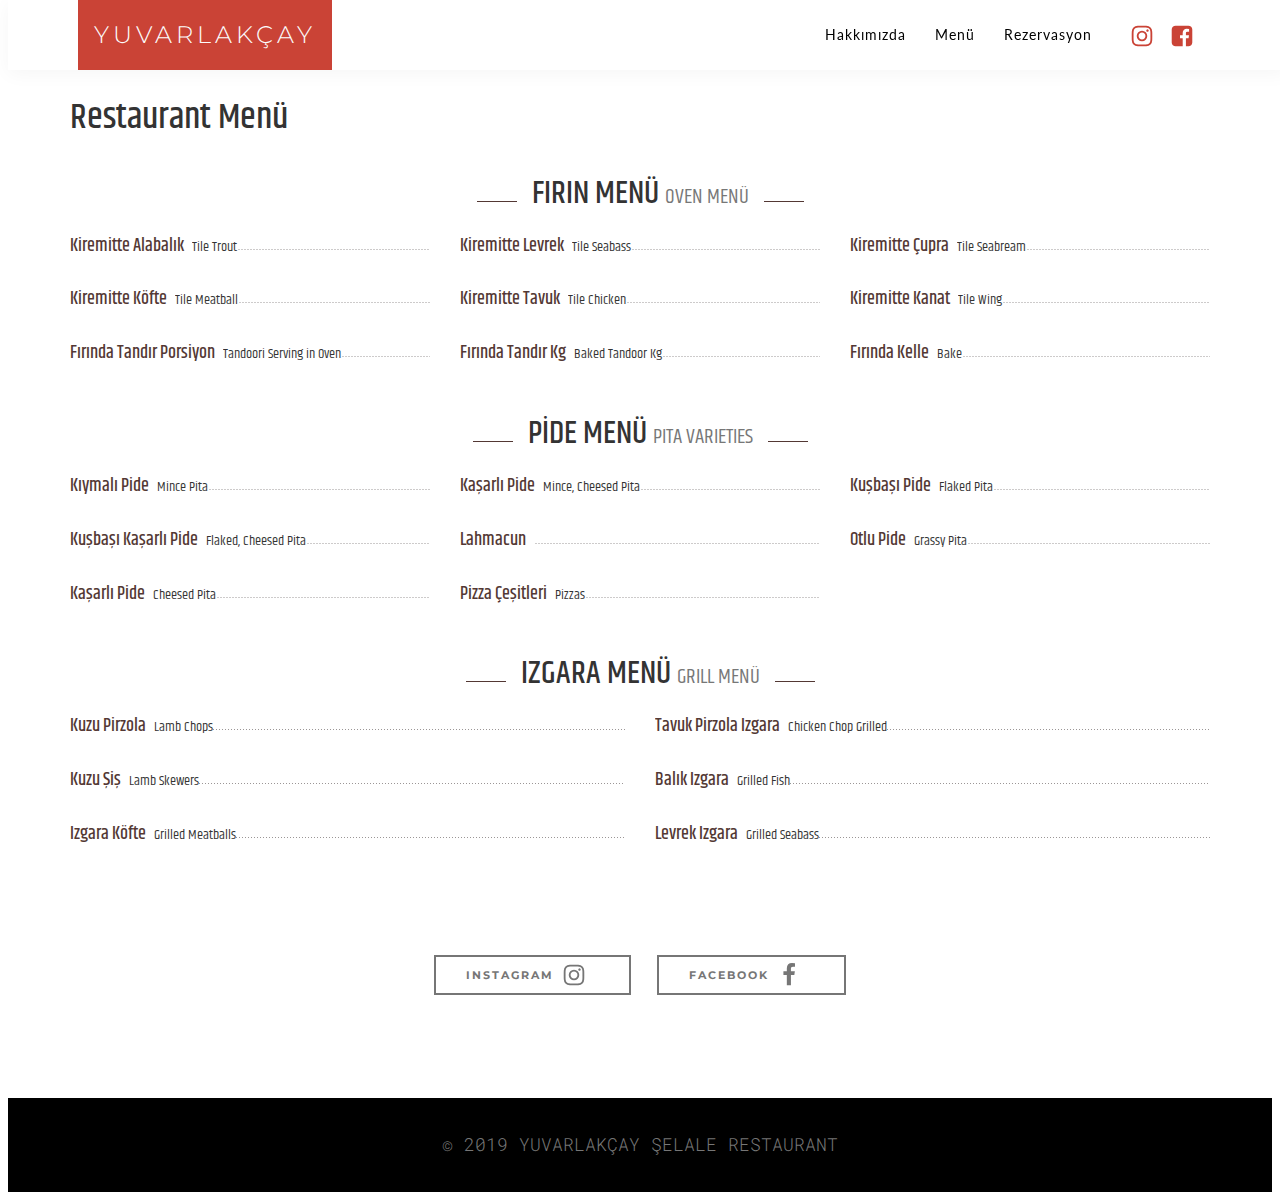
==== menu/index.html @ 37782137 "Initial commit" ====
<!DOCTYPE html>
<html amp>
<head>
  <!-- Site made with 8b Website Builder v0.0.0.0, https://8b.com -->
  <meta charset="UTF-8">
  <meta http-equiv="X-UA-Compatible" content="IE=edge">
  <meta name="generator" content="8b v0.0.0.0, 8b.com">
  <meta name="viewport" content="width=device-width, initial-scale=1, minimum-scale=1">
  <link rel="shortcut icon" href="images/waterfall.png" type="image/x-icon">
  <meta name="description" content="Yuvarlakçay Şelale Restaurant Resmi İnternet Sitesi Köyceğiz/Muğla">
  <meta name="keywords" content="Yuvarlakçay, Şelale, Restaurant, Yuvarlakçay Şelale, Yuvarlakçay Şelale Restaurant, Yemek, Izgara, Fırın, Tatlı">
  <title>Yuvarlakçay Şelale Restaurant</title>

<link rel="canonical" href="/">
 <style amp-boilerplate>body{-webkit-animation:-amp-start 8s steps(1,end) 0s 1 normal both;-moz-animation:-amp-start 8s steps(1,end) 0s 1 normal both;-ms-animation:-amp-start 8s steps(1,end) 0s 1 normal both;animation:-amp-start 8s steps(1,end) 0s 1 normal both}@-webkit-keyframes -amp-start{from{visibility:hidden}to{visibility:visible}}@-moz-keyframes -amp-start{from{visibility:hidden}to{visibility:visible}}@-ms-keyframes -amp-start{from{visibility:hidden}to{visibility:visible}}@-o-keyframes -amp-start{from{visibility:hidden}to{visibility:visible}}@keyframes -amp-start{from{visibility:hidden}to{visibility:visible}}</style>
<noscript><style amp-boilerplate>body{-webkit-animation:none;-moz-animation:none;-ms-animation:none;animation:none}</style></noscript>
<link href="https://fonts.googleapis.com/css?family=Montserrat:100,100i,200,200i,300,300i,400,400i,500,500i,600,600i,700,700i,800,800i,900,900i" rel="stylesheet">
 <link href="https://fonts.googleapis.com/css?family=Lato:100,100i,300,300i,400,400i,700,700i,900,900i" rel="stylesheet">
 <link href="https://fonts.googleapis.com/css?family=Roboto+Mono:100,100i,300,300i,400,400i,500,500i,700,700i" rel="stylesheet">

 <style amp-custom>div,span,h2,h3,h4,p,a,ul,li{font: inherit;}*{box-sizing: border-box;outline: none;}*:focus{outline: none;}body{position: relative;font-style: normal;line-height: 1.5;color: #000000;}section{background-color: #ffffff;background-position: 50% 50%;background-repeat: no-repeat;background-size: cover;overflow: hidden;padding: 30px 0;}section,.container{position: relative;word-wrap: break-word;}h2,h3,h4{margin: 0;padding: 0;}p,li{letter-spacing: 0.5px;line-height: 1.7;}ul,p{margin-bottom: 0;margin-top: 0;}a{cursor: pointer;}a,a:hover{text-decoration: none;}h2,h3,h4,.display-1,.display-2,.display-4,.display-5,.display-7{word-break: break-word;word-wrap: break-word;}body{height: auto;min-height: 100vh;}.mbr-section-title{margin: 0;padding: 0;font-style: normal;line-height: 1.2;width: 100%;}.mbr-section-subtitle{line-height: 1.3;width: 100%;}.mbr-text{font-style: normal;line-height: 1.6;width: 100%;}.btn{text-align: center;position: relative;margin: .4rem .8rem;font-weight: 700;border-width: 2px;border-style: solid;font-style: normal;white-space: normal;transition: all .2s ease-in-out,box-shadow 2s ease-in-out;display: inline-flex;align-items: center;justify-content: center;word-break: break-word;line-height: 1.5;letter-spacing: 1px;}.card-title{margin: 0;}.card-img{border-radius: 0;width: auto;flex-shrink: 0;}.card{position: relative;background-color: transparent;border: none;border-radius: 0;width: 100%;padding-left: 1rem;padding-right: 1rem;}@media (max-width: 767px){.card:not(.last-child){padding-bottom: 2rem;}}.card .card-wrapper{height: 100%;}@media (max-width: 767px){.card .card-wrapper{flex-direction: column;}}@media (max-width: 991px){.md-pb{padding-bottom: 2rem;}}.card-inner,.items-list{display: flex;flex-direction: column;}.items-list{list-style-type: none;padding: 0;}.items-list .list-item{padding: 1rem 2rem;}.card-head{padding: 1.5rem 2rem;}.card-price-wrap{padding: 1rem 2rem;display: flex;flex-direction: column;}.gallery-img-wrap amp-img{height: 100%;}amp-image-lightbox a.control{position: absolute;width: 32px;height: 32px;right: 48px;top: 32px;z-index: 1000;}amp-image-lightbox a.control .close{position: relative;}amp-image-lightbox a.control .close:before,amp-image-lightbox a.control .close:after{position: absolute;left: 15px;content: ' ';height: 33px;width: 2px;background-color: #fff;}amp-image-lightbox a.control .close:before{transform: rotate(45deg);}amp-image-lightbox a.control .close:after{transform: rotate(-45deg);}.mbr-white{color: #ffffff;}.mbr-black{color: #000000;}.align-center{text-align: center;}.align-center .list-item{justify-content: center;}@media (max-width: 767px){.align-center{text-align: center;}.align-center .list-item{justify-content: center;}}.mbr-light{font-weight: 300;}.mbr-regular{font-weight: 400;}.mbr-bold{font-weight: 700;}.mbr-section-btn{margin-left: -.8rem;margin-right: -.8rem;font-size: 0;}.btn .mbr-iconfont{cursor: pointer;margin-right: 0.5rem;}.btn.btn-md .mbr-iconfont,.btn.btn-md .mbr-iconfont{margin-right: 0.8rem;}.mbr-overlay{bottom: 0;left: 0;position: absolute;right: 0;top: 0;z-index: 0;}section.menu{min-height: 70px;}.menu-container{display: flex;justify-content: space-between;align-items: center;min-height: 70px;}@media (max-width: 991px){.menu-container{max-width: 100%;padding: 0 2rem;}}@media (max-width: 767px){.menu-container{padding: 0 1rem;}}.navbar{z-index: 100;width: 100%;}.navbar-fixed-top{position: fixed;top: 0;}.navbar-brand{display: flex;align-items: center;word-break: break-word;z-index: 1;}@media (max-width: 767px){.navbar-logo amp-img{max-height: 55px;max-width: 55px;}}.navbar-caption-wrap{display: flex;}.navbar .navbar-collapse{display: flex;flex-basis: auto;align-items: center;justify-content: flex-end;}@media (max-width: 991px){.navbar .navbar-collapse{display: none;position: absolute;top: 0;right: 0;min-height: 100vh;padding: 70px 2rem 1rem;z-index: 1;}}.navbar-nav{list-style-type: none;display: flex;flex-wrap: wrap;padding-left: 0;min-width: 10rem;}@media (max-width: 991px){.navbar-nav{flex-direction: column;}}.nav-item{word-break: break-all;}.nav-link{display: flex;align-items: center;justify-content: center;}.nav-link,.navbar-caption{transition: all 0.2s;letter-spacing: 1px;}.menu-social-list{display: flex;align-items: center;justify-content: center;flex-wrap: wrap;}.menu-social-list a{margin: 0 .5rem;}.hamburger span{position: absolute;right: 0;width: 30px;height: 2px;border-right: 5px;}.hamburger span:nth-child(1){top: 0;transition: all .2s;}.hamburger span:nth-child(2){top: 8px;transition: all .15s;}.hamburger span:nth-child(3){top: 8px;transition: all .15s;}.hamburger span:nth-child(4){top: 16px;transition: all .2s;}.ampstart-btn.hamburger{position: absolute;top: 25px;right: 15px;margin-left: auto;width: 30px;height: 20px;background: none;border: none;cursor: pointer;z-index: 1000;}@media (min-width: 992px){.ampstart-btn,amp-sidebar{display: none;}}.close-sidebar{width: 30px;height: 30px;position: relative;cursor: pointer;background-color: transparent;border: none;}.close-sidebar span{position: absolute;left: 0;width: 30px;height: 2px;border-right: 5px;}.close-sidebar span:nth-child(1){transform: rotate(45deg);}.close-sidebar span:nth-child(2){transform: rotate(-45deg);}.builder-sidebar{position: relative;min-height: 100vh;z-index: 1030;padding: 1rem 2rem;max-width: 20rem;}.google-map{position: relative;width: 100%;}@media (max-width: 992px){.google-map{padding: 0;margin: 0;}}amp-img{width: 100%;}amp-img img{max-height: 100%;max-width: 100%;}.is-builder amp-img > a + img[async],.is-builder amp-img > a + img[decoding="async"]{display: none;}html:not(.is-builder) amp-img > a{position: absolute;top: 0;bottom: 0;left: 0;right: 0;z-index: 1;}.is-builder .temp-amp-sizer{position: absolute;}.is-builder amp-youtube .temp-amp-sizer,.is-builder amp-vimeo .temp-amp-sizer{position: static;}.is-builder section.horizontal-menu .ampstart-btn{display: none;}div.placeholder{z-index: 4;background: rgba(255,255,255,0.5);}div.placeholder svg{position: absolute;top: 50%;left: 50%;transform: translate(-50%,-50%);width: 20%;height: auto;}div.placeholder svg circle.big{animation: big-anim 3s linear infinite;}div.placeholder svg circle.small{animation: small-anim 1.5s linear infinite;}@keyframes big-anim{from{stroke-dashoffset: 900;}to{stroke-dashoffset: 0;}}@keyframes small-anim{from{stroke-dashoffset: 850;}to{stroke-dashoffset: 0;}}.placeholder-loader .amp-active > div{display: none;}.container{padding-right: 1rem;padding-left: 1rem;width: 100%;margin-right: auto;margin-left: auto;}@media (max-width: 767px){.container{max-width: 540px;}}@media (min-width: 768px){.container{max-width: 720px;}}@media (min-width: 992px){.container{max-width: 960px;}}@media (min-width: 1200px){.container{max-width: 1140px;}}.mbr-flex{display: flex;}.flex-wrap{flex-wrap: wrap;}.mbr-jc-c{justify-content: center;}.mbr-row{display: -webkit-box;display: -webkit-flex;display: -ms-flexbox;display: flex;-webkit-flex-wrap: wrap;-ms-flex-wrap: wrap;flex-wrap: wrap;margin-right: -1rem;margin-left: -1rem;}.mbr-column{flex-direction: column;}@media (max-width: 767px){.mbr-col-sm-12{-ms-flex: 0 0 100%;flex: 0 0 100%;max-width: 100%;padding-right: 1rem;padding-left: 1rem;}}@media (min-width: 768px){.mbr-col-md-6{-ms-flex: 0 0 50%;flex: 0 0 50%;max-width: 50%;padding-right: 1rem;padding-left: 1rem;}.mbr-col-md-8{-ms-flex: 0 0 66.666667%;flex: 0 0 66.666667%;max-width: 66.666667%;padding-left: 1rem;padding-right: 1rem;}.mbr-col-md-12{-ms-flex: 0 0 100%;flex: 0 0 100%;max-width: 100%;padding-right: 1rem;padding-left: 1rem;}}@media (min-width: 992px){.mbr-col-lg-3{-ms-flex: 0 0 25%;flex: 0 0 25%;max-width: 25%;padding-right: 1rem;padding-left: 1rem;}.mbr-col-lg-4{-ms-flex: 0 0 33.33%;flex: 0 0 33.33%;max-width: 33.33%;padding-right: 1rem;padding-left: 1rem;}.mbr-col-lg-6{-ms-flex: 0 0 50%;flex: 0 0 50%;max-width: 50%;padding-right: 1rem;padding-left: 1rem;}}.mbr-pt-2{padding-top: 1rem;}.mbr-pt-4{padding-top: 2rem;}.mbr-pb-2{padding-bottom: 1rem;}.mbr-pb-3{padding-bottom: 1.5rem;}.mbr-pb-4{padding-bottom: 2rem;}.mbr-px-2{padding-left: 1rem;padding-right: 1rem;}.mbr-m-auto{margin: auto;}amp-img{height: 100%;width: 100%;}amp-sidebar{background: transparent;}.dots-wrapper .dots{margin: 4px 8px;}.dots-wrapper .dots span{cursor: pointer;border-radius: 12px;display: block;height: 24px;width: 24px;transition: 0.4s;border: 10px solid #cccccc;}.dots-wrapper .dots span:hover{opacity: 1;}.dots-wrapper .dots span.current{outline: none;width: 40px;opacity: 1;}.amp-carousel-button{outline: none;border-radius: 50%;border: 10px transparent solid;transform: scale(1.5) translateY(-50%);height: 45px;width: 45px;transition: 0.4s;cursor: pointer;}.amp-carousel-button:hover{opacity: 1;}.amp-carousel-button-next{background-position: 75% 50%;}.amp-carousel-button-prev{background-position: 25% 50%;}.iconfont-wrapper{display: inline-block;width: 1.5rem;height: 1.5rem;}.amp-iconfont{vertical-align: middle;width: 1.5rem;height: 100%;font-size: 1.5rem;}body{font-family: Didact Gothic;}.display-1{font-family: 'Montserrat',sans-serif;font-size: 3.5rem;line-height: 1.25;letter-spacing: 4px;}.display-2{font-family: 'Lato',sans-serif;font-size: 2.8rem;line-height: 1.25;letter-spacing: 4px;}.display-4{font-family: 'Lato',sans-serif;font-size: 0.9rem;line-height: 1.4;font-weight: 300;}.display-5{font-family: 'Montserrat',sans-serif;font-size: 1.5rem;line-height: 1.25;letter-spacing: 4px;font-weight: 300;}.display-7{font-family: 'Roboto Mono',monospace;font-size: 1.1rem;line-height: 1.7;font-weight: 300;letter-spacing: normal;}@media (max-width: 768px){.display-1{font-size: 2.8rem;font-size: calc( 1.875rem + (3.5 - 1.875) * ((100vw - 20rem) / (48 - 20)));line-height: calc( 1.4 * (1.875rem + (3.5 - 1.875) * ((100vw - 20rem) / (48 - 20))));}.display-2{font-size: 2.24rem;font-size: calc( 1.63rem + (2.8 - 1.63) * ((100vw - 20rem) / (48 - 20)));line-height: calc( 1.4 * (1.63rem + (2.8 - 1.63) * ((100vw - 20rem) / (48 - 20))));}.display-4{font-size: 0.72rem;font-size: calc( 0.965rem + (0.9 - 0.965) * ((100vw - 20rem) / (48 - 20)));line-height: calc( 1.4 * (0.965rem + (0.9 - 0.965) * ((100vw - 20rem) / (48 - 20))));}.display-5{font-size: 1.2rem;font-size: calc( 1.175rem + (1.5 - 1.175) * ((100vw - 20rem) / (48 - 20)));line-height: calc( 1.4 * (1.175rem + (1.5 - 1.175) * ((100vw - 20rem) / (48 - 20))));}.display-7{font-size: 0.88rem;font-size: calc( 1.0350000000000001rem + (1.1 - 1.0350000000000001) * ((100vw - 20rem) / (48 - 20)));line-height: calc( 1.4 * (1.0350000000000001rem + (1.1 - 1.0350000000000001) * ((100vw - 20rem) / (48 - 20))));}}.display-5 .mbr-iconfont-btn{font-size: 1.5;width: 1.5;}.display-5 .mbr-iconfont-btn{font-size: 1.5rem;width: 1.5rem;}.btn{padding: 10px 30px;border-radius: 0px;}.btn-md{padding: 10px 30px;border-radius: 0px;}.btn-danger-outline,.btn-danger-outline:active{background: none;border-color: #767676;color: #767676;}.btn-danger-outline:hover,.btn-danger-outline:focus{color: #ffffff;background-color: #767676;border-color: #767676;}.btn-danger-outline:disabled{color: #ffffff;background-color: #767676;border-color: #767676;}.text-primary{color: #ca4336;}.text-white{color: #fcfcfc;}.text-black{color: #010101;}a[class*="text-"],.amp-iconfont,.mbr-iconfont{transition: 0.2s ease-in-out;}.amp-iconfont{color: #ca4336;}a.text-white:hover,a.text-white:focus{color: #e6e6e6;}a.text-black:hover,a.text-black:focus{color: #cccccc;}.mbr-section-subtitle,.mbr-text,.card-text,.menu-shedule,.itemname{color: #767676;}.dotted{border-color: #767676;}.card-title,.item-price{color: #ca4336;}.nav-link{font-weight: 400;}.btn{font-size: 11px;font-weight: 700;letter-spacing: 2px;min-height: 40px;padding: 0 30px;order: 1;}.btn span{font-size: 20px;order: 2;margin-left: 0.5rem;margin-right: 0;}.title{padding-bottom: 5rem;}.cid-qYZnUZOpsq{background-color: #ffffff;}.cid-qYZnUZOpsq .navbar{box-shadow: 0 4px 18px rgba(0,0,0,0.04);background: #ffffff;}.cid-qYZnUZOpsq .menu-container{position: relative;justify-content: flex-end;}.cid-qYZnUZOpsq .navbar-brand{position: absolute;left: 0;padding: 1rem;bottom: 0;top: 0;background: #ca4336;}.cid-qYZnUZOpsq .navbar-caption{line-height: inherit;}@media (max-width: 991px){.cid-qYZnUZOpsq .navbar .navbar-collapse{background: #ffffff;}}.cid-qYZnUZOpsq .nav-link{margin: .667em 1em;padding: 0;}.cid-qYZnUZOpsq .hamburger span{background-color: #232323;}.cid-qYZnUZOpsq .builder-sidebar{background-color: #ffffff;}.cid-qYZnUZOpsq .close-sidebar:focus{outline: 2px auto #ca4336;}.cid-qYZnUZOpsq .close-sidebar span{background-color: #232323;}@media (min-width: 992px){.cid-qYZnUZOpsq .menu-social-list{padding-left: 1rem;}}@media (max-width: 991px){.cid-qYZnUZOpsq .menu-social-list{padding-top: .5rem;}}.cid-rqasNZFOlR{padding-top: 0;padding-bottom: 0;}.cid-rqasNZFOlR .mbr-overlay{background-color: #232323;opacity: 0.5;z-index: 1;pointer-events: none;}.cid-rqasNZFOlR .carousel{position: relative;}.cid-rqasNZFOlR .carousel .container{position: absolute;top: 50%;transform: translateY(-50%);left: 0;right: 0;z-index: 1;}.cid-rqasNZFOlR .carousel,.cid-rqasNZFOlR .image,.cid-rqasNZFOlR amp-img{width: 100%;height: 600px;object-fit: cover;}@media (max-width: 768px){.cid-rqasNZFOlR .carousel,.cid-rqasNZFOlR .image,.cid-rqasNZFOlR amp-img{height: 100%;}}.cid-rqasNZFOlR .slider-box{position: relative;width: 100%;overflow: hidden;height: 580px;}.cid-rqasNZFOlR .amp-carousel-button{opacity: 0.6;background-color: #ffffff;}.cid-rqasNZFOlR .amp-carousel-button:hover{opacity: 1;}.cid-rqasNZFOlR .dots-wrapper{position: absolute;bottom: 5%;left: 50%;transform: translateX(-50%);z-index: 11;}.cid-rqasNZFOlR .dots-wrapper .dots span{border-color: #ffffff;background-color: #232323;opacity: 0.6;}.cid-rqasNZFOlR .dots-wrapper span.current,.cid-rqasNZFOlR .dots-wrapper span:hover{opacity: 1;}.cid-rqasNZFOlR .amp-carousel-button-next{background-image: url("data:image/svg+xml;charset=utf-8,%3Csvg xmlns='http://www.w3.org/2000/svg' width='24' height='24' fill='%23232323' viewBox='0 0 24 24'%3E%3Cpath d='M4.6 22.6L15.2 12 4.6 1.4 6 0l12 12L6 24z'/%3E%3C/svg%3E");right: 2rem;}.cid-rqasNZFOlR .amp-carousel-button-prev{background-image: url("data:image/svg+xml;charset=utf-8,%3Csvg xmlns='http://www.w3.org/2000/svg' width='24' height='24' fill='%23232323' viewBox='0 0 24 24'%3E%3Cpath d='M19.4 1.4L8.8 12l10.6 10.6L18 24 6 12 18 0z'/%3E%3C/svg%3E");left: 2rem;}.cid-rqasNZFOlR .mbr-section-title{color: #ffffff;}.cid-qYZMyG9NnA{padding-top: 10rem;padding-bottom: 10rem;background-color: #ffffff;}.cid-qYZMyG9NnA .mbr-section-subtitle span{border-bottom: 2px solid #767676;}.cid-qYZMyG9NnA .card{padding-left: 80px;padding-right: 0;}@media (max-width: 992px){.cid-qYZMyG9NnA .card{padding-left: 1rem;padding-right: 1rem;}}@media (max-width: 992px){.cid-qYZMyG9NnA .right-element{padding-top: 2rem;}}.cid-rqLdbRnFXu{padding-top: 0rem;padding-bottom: 0rem;background-image: url("images/57e9dc434b53ad14ea89857dc22e327e123ec3e456547948772c7ed793_1920.jpg");}.cid-rqLdbRnFXu .mbr-overlay{background-color: #ffffff;opacity: 0.7;}.cid-rqLdbRnFXu .card-wrapper{z-index: 1;}@media (max-width: 991px){.cid-rqLdbRnFXu .card-wrapper{flex-wrap: wrap;}}.cid-rqLdbRnFXu .card-box{width: 100%;}.cid-rqKZaFsmKf{padding-top: 5rem;padding-bottom: 5rem;background-image: url("images/IMG_1150_cropped.jpg");}.cid-rqKZaFsmKf .mbr-overlay{background-color: #ffffff;opacity: 0.6;}.cid-rqKZaFsmKf *{word-break: break-word;}.cid-rqKZaFsmKf .card-inner,.cid-rqKZaFsmKf .card-price-wrap,.cid-rqKZaFsmKf .list-item{background: transparent;}.cid-rqKZaFsmKf .card-inner{position: relative;}.cid-rqKZaFsmKf .card-inner .mbr-overlay{opacity: 0.7;background-color: #ffffff;}.cid-rqKZaFsmKf .card-inner div:not(.mbr-overlay){z-index: 1;}.cid-qZ0c0uRRfk{padding-top: 5rem;padding-bottom: 5rem;background-image: url("images/mbr.jpg");}.cid-qZ0c0uRRfk .mbr-overlay{background-color: #ffffff;opacity: 0.7;}.cid-qZ0c0uRRfk ul{padding: 0;}.cid-qZ0c0uRRfk .menu-item{width: 100%;}.cid-qZ0c0uRRfk .dotted{border-bottom: 1px dashed #767676;flex: 1;}.cid-qZ0c0uRRfk .card{padding-left: 80px;padding-right: 0px;}@media (max-width: 992px){.cid-qZ0c0uRRfk .card{padding-left: 1rem;padding-right: 1rem;}}.cid-qZ0c0uRRfk .itemname{text-align: center;}.cid-qZ0c0uRRfk .menu-shedule{text-decoration: underline;}@media (max-width: 767px){.cid-qZ0c0uRRfk .menu-item{flex-wrap: wrap;flex-direction: column;text-align: center;}.cid-qZ0c0uRRfk .menu-item .itemname{order: 0;padding-bottom: 1rem;}.cid-qZ0c0uRRfk .menu-item .dotted{order: 2;width: 100%;padding-top: 2rem;}}.cid-rqc59H7KyT{padding-top: 5rem;padding-bottom: 5rem;background-color: #ffffff;}.cid-rqc59H7KyT .card-wrapper{z-index: 1;}@media (max-width: 991px){.cid-rqc59H7KyT .card-wrapper{flex-wrap: wrap;}}.cid-rqc59H7KyT .card-box{width: 100%;}.cid-rqc59H7KyT .iconfont-wrapper{height: 5.5rem;width: 5.5rem;display: inline-block;}.cid-rqc59H7KyT .iconfont-wrapper .amp-iconfont{color: #ca4336;transition: color 0.2s;vertical-align: bottom;}@media (min-width: 768px){.cid-rqc59H7KyT .iconfont-wrapper .amp-iconfont{font-size: 5.5rem;width: 5.5rem;}}@media (max-width: 767px){.cid-rqc59H7KyT .iconfont-wrapper .amp-iconfont{font-size: 2.5rem;width: 2.5rem;}}.cid-qZ0LMprztN{padding-top: 45px;padding-bottom: 45px;background-color: #efefef;}.cid-qZ0LMprztN .mbr-flex{justify-content: space-between;position: relative;}.cid-qZ0LMprztN .mbr-flex:nth-child(1){flex-direction: row-reverse;}.cid-qZ0LMprztN .mbr-flex:nth-child(2){flex-direction: row;}@media (max-width: 992px){.cid-qZ0LMprztN .mbr-flex .image{padding-bottom: 1rem;}}.cid-qZ0LMprztN .image{padding: 0.5rem;height: 400px;}.cid-qZ0LMprztN .image amp-img{object-fit: cover;}@media (max-width: 992px){.cid-qZ0LMprztN .image{padding: 0;}}.cid-qZ0LMprztN .image:nth-child(1){width: 33.33%;}@media (max-width: 992px){.cid-qZ0LMprztN .image:nth-child(1){width: 100%;height: 100%;}}.cid-qZ0LMprztN .image:nth-child(2){width: 66.66%;}@media (max-width: 992px){.cid-qZ0LMprztN .image:nth-child(2){width: 100%;height: 100%;}}.cid-qZ0LMprztN .container{padding-left: 10rem;padding-right: 10rem;}@media (max-width: 992px){.cid-qZ0LMprztN .container{padding-left: 1rem;padding-right: 1rem;}}.cid-qYZoIaeZFj{padding-top: 5rem;padding-bottom: 3rem;background-color: #efefef;}@media (max-width: 991px){.cid-qYZoIaeZFj .card-wrapper{flex-wrap: wrap;}}.cid-qYZoIaeZFj .card-box{width: 100%;}.cid-qYZoIaeZFj .card-img .amp-iconfont{color: #ca4336;transition: color 0.2s;}.cid-qYZoIaeZFj .card-img .amp-iconfont:hover{color: #ca4336;}@media (min-width: 768px){.cid-qYZoIaeZFj .card-img .amp-iconfont{font-size: 3rem;}}@media (max-width: 767px){.cid-qYZoIaeZFj .card-img .amp-iconfont{font-size: 2.5rem;}}.cid-qYZoIaeZFj .map-block{width: 100%;}@media (max-width: 992px){.cid-qYZoIaeZFj .map-block{margin-bottom: 2rem;padding-left: 0;padding-right: 0;}}.cid-qYZoIaeZFj .map-block .google-map,.cid-qYZoIaeZFj .map-block amp-iframe{min-height: 550px;width: 100%;}@media (min-width: 992px){.cid-qYZoIaeZFj .card{margin-bottom: 3rem;}}@media (min-width: 992px){.cid-qYZoIaeZFj .separator{border-right: 1px solid #767676;}}.cid-qYZoIaeZFj .mbr-section-subtitle{color: #232323;}.cid-qYZoIaeZFj .card-text{color: #232323;}.cid-qZh5efqYGu{padding-top: 4rem;padding-bottom: 6rem;background-color: #ffffff;}.cid-qYZoU3gNAk{padding-top: 2rem;padding-bottom: 2rem;background-color: #000000;}[class*="-iconfont"]{display: inline-flex;}</style>

  <script async  src="https://cdn.ampproject.org/v0.js"></script>
  <script async custom-template="amp-mustache" src="https://cdn.ampproject.org/v0/amp-mustache-0.2.js"></script>
  <script async custom-element="amp-analytics" src="https://cdn.ampproject.org/v0/amp-analytics-0.1.js"></script>
  <script async custom-element="amp-sidebar" src="https://cdn.ampproject.org/v0/amp-sidebar-0.1.js"></script>
  <script async custom-element="amp-carousel" src="https://cdn.ampproject.org/v0/amp-carousel-0.1.js"></script>
  <script async custom-element="amp-bind" src="https://cdn.ampproject.org/v0/amp-bind-0.1.js"></script>
  <script async custom-element="amp-image-lightbox" src="https://cdn.ampproject.org/v0/amp-image-lightbox-0.1.js"></script>
  <script async custom-element="amp-iframe" src="https://cdn.ampproject.org/v0/amp-iframe-0.1.js"></script>
  <script async custom-element="amp-form" src="https://cdn.ampproject.org/v0/amp-form-0.1.js"></script>


<meta name="theme-color" content="#ca4336">
                     <link rel="manifest" href="manifest.json">
                     <script async custom-element="amp-install-serviceworker" src="https://cdn.ampproject.org/v0/amp-install-serviceworker-0.1.js"></script></head>
<body><amp-sidebar id="sidebar" class="cid-qYZnUZOpsq" layout="nodisplay" side="right">
		<div class="builder-sidebar" id="builder-sidebar">
			<button on="tap:sidebar.close" class="close-sidebar">
			<span></span>
			<span></span>
			</button>


				<!-- NAVBAR ITEMS -->
				<ul class="navbar-nav nav-dropdown nav-right" data-app-modern-menu="true"><li class="nav-item">
						<a class="nav-link mbr-bold link text-black display-4" href="/index.html#header2-c">
							Hakkımızda</a>
					</li><li class="nav-item"><a class="nav-link mbr-bold link text-black display-4" href="#top">
							Menü</a></li>
					<li class="nav-item">
						<a class="nav-link mbr-bold link text-black display-4" href="/index.html#contacts6-7">
							Rezervasyon</a>
					</li></ul>
				<!-- NAVBAR ITEMS END -->
				<!-- SOCIAL ICON -->
				<div class="menu-social-list">






				<a href="https://www.instagram.com/yuvarlakcay.selale.restaurant/" target="_blank" class="iconfont-wrapper">
						<span class="amp-iconfont animation-normal fa-instagram fa"><svg width="100%" height="100%" viewBox="0 0 1792 1792" xmlns="http://www.w3.org/2000/svg" fill="currentColor"><path d="M1152 896q0-106-75-181t-181-75-181 75-75 181 75 181 181 75 181-75 75-181zm138 0q0 164-115 279t-279 115-279-115-115-279 115-279 279-115 279 115 115 279zm108-410q0 38-27 65t-65 27-65-27-27-65 27-65 65-27 65 27 27 65zm-502-220q-7 0-76.5-.5t-105.5 0-96.5 3-103 10-71.5 18.5q-50 20-88 58t-58 88q-11 29-18.5 71.5t-10 103-3 96.5 0 105.5.5 76.5-.5 76.5 0 105.5 3 96.5 10 103 18.5 71.5q20 50 58 88t88 58q29 11 71.5 18.5t103 10 96.5 3 105.5 0 76.5-.5 76.5.5 105.5 0 96.5-3 103-10 71.5-18.5q50-20 88-58t58-88q11-29 18.5-71.5t10-103 3-96.5 0-105.5-.5-76.5.5-76.5 0-105.5-3-96.5-10-103-18.5-71.5q-20-50-58-88t-88-58q-29-11-71.5-18.5t-103-10-96.5-3-105.5 0-76.5.5zm768 630q0 229-5 317-10 208-124 322t-322 124q-88 5-317 5t-317-5q-208-10-322-124t-124-322q-5-88-5-317t5-317q10-208 124-322t322-124q88-5 317-5t317 5q208 10 322 124t124 322q5 88 5 317z"></path></svg></span>
					</a><a href="https://www.facebook.com/yuvarlakcayselale48/" target="_blank" class="iconfont-wrapper">
						<span class="amp-iconfont animation-normal fa-facebook-square fa"><svg width="100%" height="100%" viewBox="0 0 1792 1792" xmlns="http://www.w3.org/2000/svg" fill="currentColor"><path d="M1376 128q119 0 203.5 84.5t84.5 203.5v960q0 119-84.5 203.5t-203.5 84.5h-188v-595h199l30-232h-229v-148q0-56 23.5-84t91.5-28l122-1v-207q-63-9-178-9-136 0-217.5 80t-81.5 226v171h-200v232h200v595h-532q-119 0-203.5-84.5t-84.5-203.5v-960q0-119 84.5-203.5t203.5-84.5h960z"></path></svg></span>
					</a></div>
				<!-- SOCIAL ICON END -->
				<!-- SHOW BUTTON -->

				<!-- SHOW BUTTON END -->
			</div>
	</amp-sidebar>
  <section class="menu1 menu horizontal-menu cid-qYZnUZOpsq" id="menu1-0">

	<!-- <div class="menu-wrapper"> -->
	<nav class="navbar navbar-dropdown navbar-expand-lg navbar-fixed-top">
		<div class="menu-container container">
			<!-- SHOW LOGO -->
			<div class="navbar-brand">

				<span class="navbar-caption-wrap"><a class="navbar-caption mbr-bold text-white display-5" href="/index.html"><span>YUVARLAKÇAY</span></a></span>
			</div>
			<!-- SHOW LOGO END -->
			<!-- COLLAPSED MENU -->
			<div class="collapse navbar-collapse" id="navbarSupportedContent">

				<!-- NAVBAR ITEMS -->
				<ul class="navbar-nav nav-dropdown nav-right" data-app-modern-menu="true"><li class="nav-item">
						<a class="nav-link mbr-bold link text-black display-4" href="/index.html#header2-c">
							Hakkımızda</a>
					</li><li class="nav-item"><a class="nav-link mbr-bold link text-black display-4" href="#top">
							Menü</a></li>
					<li class="nav-item">
						<a class="nav-link mbr-bold link text-black display-4" href="/index.html#contacts6-7">
							Rezervasyon</a>
					</li></ul>
				<!-- NAVBAR ITEMS END -->
				<!-- SOCIAL ICON -->
				<div class="menu-social-list">






				<a href="https://www.instagram.com/yuvarlakcay.selale.restaurant/" target="_blank" class="iconfont-wrapper">
						<span class="amp-iconfont animation-normal fa-instagram fa"><svg width="100%" height="100%" viewBox="0 0 1792 1792" xmlns="http://www.w3.org/2000/svg" fill="currentColor"><path d="M1152 896q0-106-75-181t-181-75-181 75-75 181 75 181 181 75 181-75 75-181zm138 0q0 164-115 279t-279 115-279-115-115-279 115-279 279-115 279 115 115 279zm108-410q0 38-27 65t-65 27-65-27-27-65 27-65 65-27 65 27 27 65zm-502-220q-7 0-76.5-.5t-105.5 0-96.5 3-103 10-71.5 18.5q-50 20-88 58t-58 88q-11 29-18.5 71.5t-10 103-3 96.5 0 105.5.5 76.5-.5 76.5 0 105.5 3 96.5 10 103 18.5 71.5q20 50 58 88t88 58q29 11 71.5 18.5t103 10 96.5 3 105.5 0 76.5-.5 76.5.5 105.5 0 96.5-3 103-10 71.5-18.5q50-20 88-58t58-88q11-29 18.5-71.5t10-103 3-96.5 0-105.5-.5-76.5.5-76.5 0-105.5-3-96.5-10-103-18.5-71.5q-20-50-58-88t-88-58q-29-11-71.5-18.5t-103-10-96.5-3-105.5 0-76.5.5zm768 630q0 229-5 317-10 208-124 322t-322 124q-88 5-317 5t-317-5q-208-10-322-124t-124-322q-5-88-5-317t5-317q10-208 124-322t322-124q88-5 317-5t317 5q208 10 322 124t124 322q5 88 5 317z"></path></svg></span>
					</a><a href="https://www.facebook.com/yuvarlakcayselale48/" target="_blank" class="iconfont-wrapper">
						<span class="amp-iconfont animation-normal fa-facebook-square fa"><svg width="100%" height="100%" viewBox="0 0 1792 1792" xmlns="http://www.w3.org/2000/svg" fill="currentColor"><path d="M1376 128q119 0 203.5 84.5t84.5 203.5v960q0 119-84.5 203.5t-203.5 84.5h-188v-595h199l30-232h-229v-148q0-56 23.5-84t91.5-28l122-1v-207q-63-9-178-9-136 0-217.5 80t-81.5 226v171h-200v232h200v595h-532q-119 0-203.5-84.5t-84.5-203.5v-960q0-119 84.5-203.5t203.5-84.5h960z"></path></svg></span>
					</a></div>
				<!-- SOCIAL ICON END -->
				<!-- SHOW BUTTON -->

				<!-- SHOW BUTTON END -->
			</div>
			<!-- COLLAPSED MENU END -->

			<button on="tap:sidebar.toggle" class="ampstart-btn hamburger">
				<span></span>
				<span></span>
				<span></span>
				<span></span>
			</button>
		</div>
	</nav>
	<!-- AMP plug -->

	<!-- </div> -->
</section>

<div id="placeholder" sytle="position: absolute; top: 0; left: 0; width: 100%; height: 100%;">

    <iframe src="menu.html" frameborder="0" style="overflow:hidden;height:800px;width:100%" height="100%" width="100%"></iframe>
    </div>
    



<section class="info1 cid-qZh5efqYGu" id="info1-i">

    <!--Block parameters controls (Blue "Gear" panel) -->

    <div class="container">
        <div class="mbr-section-btn mbr-flex mbr-jc-c mbr-m-auto flex-wrap"><a class="btn btn-md btn-danger-outline display-5" href="https://www.instagram.com/yuvarlakcay.selale.restaurant/" target="_blank"><span class="fa fa-instagram mbr-iconfont mbr-iconfont-btn"><svg width="100%" height="100%" viewBox="0 0 1792 1792" xmlns="http://www.w3.org/2000/svg" fill="currentColor"><path d="M1152 896q0-106-75-181t-181-75-181 75-75 181 75 181 181 75 181-75 75-181zm138 0q0 164-115 279t-279 115-279-115-115-279 115-279 279-115 279 115 115 279zm108-410q0 38-27 65t-65 27-65-27-27-65 27-65 65-27 65 27 27 65zm-502-220q-7 0-76.5-.5t-105.5 0-96.5 3-103 10-71.5 18.5q-50 20-88 58t-58 88q-11 29-18.5 71.5t-10 103-3 96.5 0 105.5.5 76.5-.5 76.5 0 105.5 3 96.5 10 103 18.5 71.5q20 50 58 88t88 58q29 11 71.5 18.5t103 10 96.5 3 105.5 0 76.5-.5 76.5.5 105.5 0 96.5-3 103-10 71.5-18.5q50-20 88-58t58-88q11-29 18.5-71.5t10-103 3-96.5 0-105.5-.5-76.5.5-76.5 0-105.5-3-96.5-10-103-18.5-71.5q-20-50-58-88t-88-58q-29-11-71.5-18.5t-103-10-96.5-3-105.5 0-76.5.5zm768 630q0 229-5 317-10 208-124 322t-322 124q-88 5-317 5t-317-5q-208-10-322-124t-124-322q-5-88-5-317t5-317q10-208 124-322t322-124q88-5 317-5t317 5q208 10 322 124t124 322q5 88 5 317z"></path></svg></span>INSTAGRAM</a> <a class="btn btn-md btn-danger-outline display-5" href="https://www.facebook.com/yuvarlakcayselale48/" target="_blank"><span class="fa fa-facebook-f mbr-iconfont mbr-iconfont-btn"><svg width="100%" height="100%" viewBox="0 0 1792 1792" xmlns="http://www.w3.org/2000/svg" fill="currentColor"><path d="M1343 12v264h-157q-86 0-116 36t-30 108v189h293l-39 296h-254v759h-306v-759h-255v-296h255v-218q0-186 104-288.5t277-102.5q147 0 228 12z"></path></svg></span>FACEBOOK</a></div>
    </div>
</section>

<section class="footer1 cid-qYZoU3gNAk" id="footer1-a">


    <div class="footer-container container">

        <div class="copyright mbr-px-2 mbr-flex mbr-jc-c">
            <p class="mbr-text mbr-fonts-style mbr-white align-center display-7">
                © <span>2019</span>&nbsp;YUVARLAKÇAY ŞELALE RESTAURANT</p>
        </div>
    </div>
</section>




<amp-install-serviceworker src="sw.js" layout="nodisplay"></amp-install-serviceworker></body>
</html>
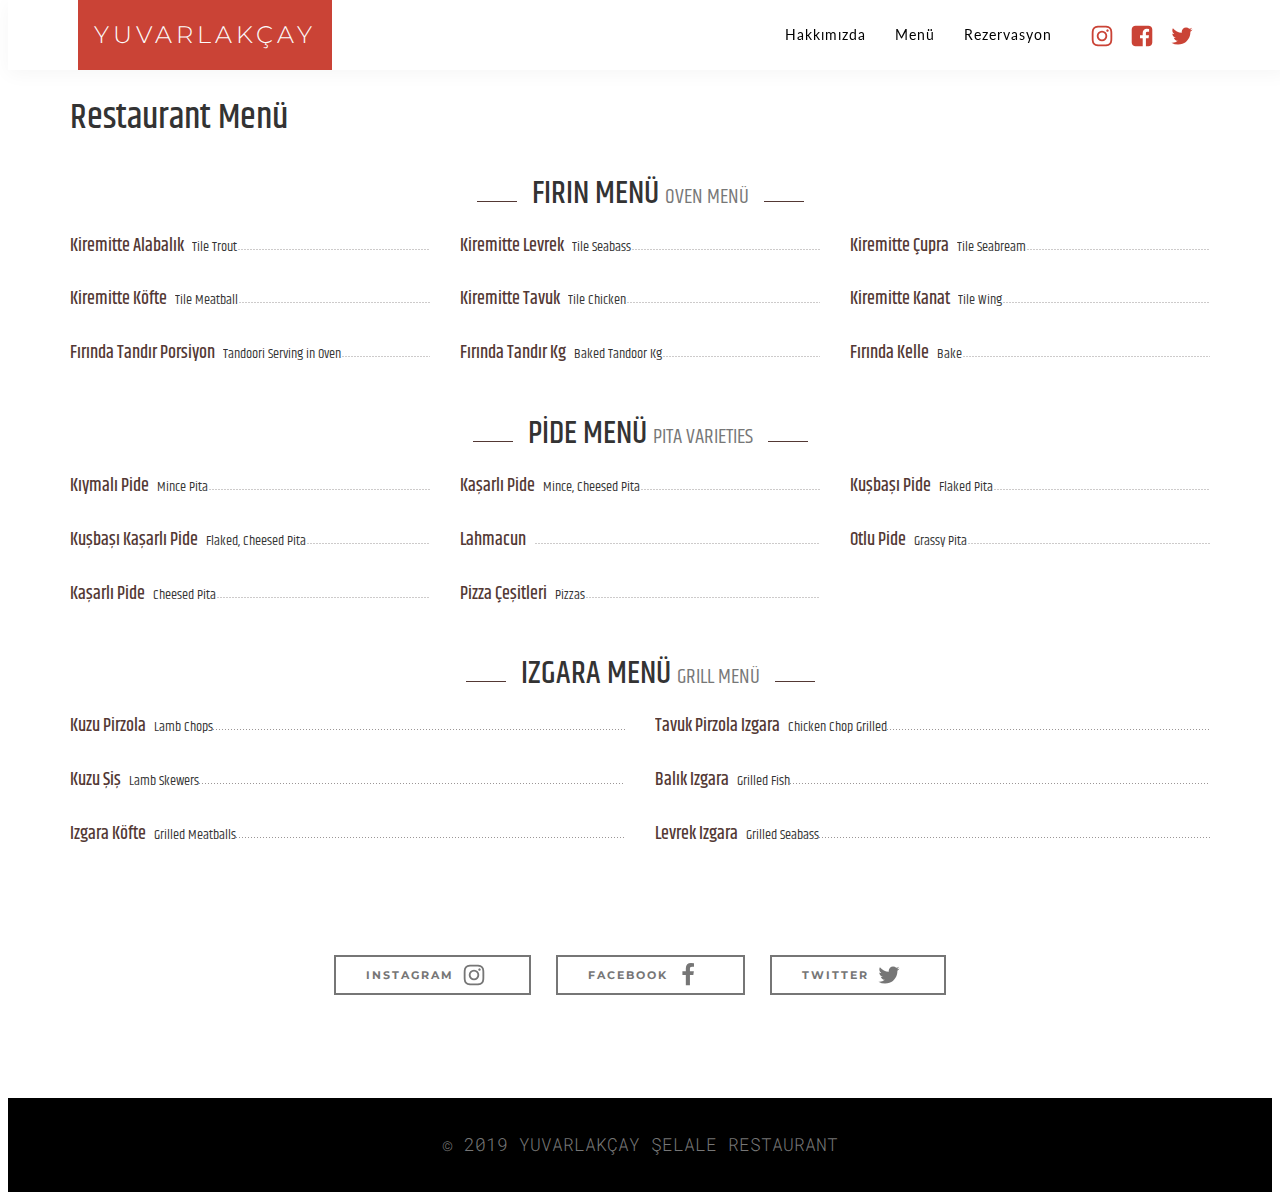
==== commit fa374491: "Fix Sosyal medya" ====
--- a/menu/index.html
+++ b/menu/index.html
@@ -54,18 +54,22 @@
 					</li></ul>
 				<!-- NAVBAR ITEMS END -->
 				<!-- SOCIAL ICON -->
-				<div class="menu-social-list">
+        <div class="menu-social-list">
 
 
 
 
 
 
-				<a href="https://www.instagram.com/yuvarlakcay.selale.restaurant/" target="_blank" class="iconfont-wrapper">
+				<a href="https://www.instagram.com/yuvarlakcayselale/" target="_blank" class="iconfont-wrapper">
 						<span class="amp-iconfont animation-normal fa-instagram fa"><svg width="100%" height="100%" viewBox="0 0 1792 1792" xmlns="http://www.w3.org/2000/svg" fill="currentColor"><path d="M1152 896q0-106-75-181t-181-75-181 75-75 181 75 181 181 75 181-75 75-181zm138 0q0 164-115 279t-279 115-279-115-115-279 115-279 279-115 279 115 115 279zm108-410q0 38-27 65t-65 27-65-27-27-65 27-65 65-27 65 27 27 65zm-502-220q-7 0-76.5-.5t-105.5 0-96.5 3-103 10-71.5 18.5q-50 20-88 58t-58 88q-11 29-18.5 71.5t-10 103-3 96.5 0 105.5.5 76.5-.5 76.5 0 105.5 3 96.5 10 103 18.5 71.5q20 50 58 88t88 58q29 11 71.5 18.5t103 10 96.5 3 105.5 0 76.5-.5 76.5.5 105.5 0 96.5-3 103-10 71.5-18.5q50-20 88-58t58-88q11-29 18.5-71.5t10-103 3-96.5 0-105.5-.5-76.5.5-76.5 0-105.5-3-96.5-10-103-18.5-71.5q-20-50-58-88t-88-58q-29-11-71.5-18.5t-103-10-96.5-3-105.5 0-76.5.5zm768 630q0 229-5 317-10 208-124 322t-322 124q-88 5-317 5t-317-5q-208-10-322-124t-124-322q-5-88-5-317t5-317q10-208 124-322t322-124q88-5 317-5t317 5q208 10 322 124t124 322q5 88 5 317z"></path></svg></span>
 					</a><a href="https://www.facebook.com/yuvarlakcayselale48/" target="_blank" class="iconfont-wrapper">
 						<span class="amp-iconfont animation-normal fa-facebook-square fa"><svg width="100%" height="100%" viewBox="0 0 1792 1792" xmlns="http://www.w3.org/2000/svg" fill="currentColor"><path d="M1376 128q119 0 203.5 84.5t84.5 203.5v960q0 119-84.5 203.5t-203.5 84.5h-188v-595h199l30-232h-229v-148q0-56 23.5-84t91.5-28l122-1v-207q-63-9-178-9-136 0-217.5 80t-81.5 226v171h-200v232h200v595h-532q-119 0-203.5-84.5t-84.5-203.5v-960q0-119 84.5-203.5t203.5-84.5h960z"></path></svg></span>
-					</a></div>
+					</a>
+
+          <a href="https://twitter.com/elalerestaurant1" target="_blank" class="iconfont-wrapper">
+  						<span class="amp-iconfont animation-normal fa-twitter fa"><svg width="100%" height="100%" viewBox="0 0 1792 1792" xmlns="http://www.w3.org/2000/svg" fill="currentColor"><path d="M1684 408q-67 98-162 167 1 14 1 42 0 130-38 259.5t-115.5 248.5-184.5 210.5-258 146-323 54.5q-271 0-496-145 35 4 78 4 225 0 401-138-105-2-188-64.5t-114-159.5q33 5 61 5 43 0 85-11-112-23-185.5-111.5t-73.5-205.5v-4q68 38 146 41-66-44-105-115t-39-154q0-88 44-163 121 149 294.5 238.5t371.5 99.5q-8-38-8-74 0-134 94.5-228.5t228.5-94.5q140 0 236 102 109-21 205-78-37 115-142 178 93-10 186-50z"></path></svg></span>
+  					</a></div>
 				<!-- SOCIAL ICON END -->
 				<!-- SHOW BUTTON -->
 
@@ -98,17 +102,20 @@
 					</li></ul>
 				<!-- NAVBAR ITEMS END -->
 				<!-- SOCIAL ICON -->
-				<div class="menu-social-list">
+        <div class="menu-social-list">
 
 
 
 
 
 
-				<a href="https://www.instagram.com/yuvarlakcay.selale.restaurant/" target="_blank" class="iconfont-wrapper">
+				<a href="https://www.instagram.com/yuvarlakcayselale/" target="_blank" class="iconfont-wrapper">
 						<span class="amp-iconfont animation-normal fa-instagram fa"><svg width="100%" height="100%" viewBox="0 0 1792 1792" xmlns="http://www.w3.org/2000/svg" fill="currentColor"><path d="M1152 896q0-106-75-181t-181-75-181 75-75 181 75 181 181 75 181-75 75-181zm138 0q0 164-115 279t-279 115-279-115-115-279 115-279 279-115 279 115 115 279zm108-410q0 38-27 65t-65 27-65-27-27-65 27-65 65-27 65 27 27 65zm-502-220q-7 0-76.5-.5t-105.5 0-96.5 3-103 10-71.5 18.5q-50 20-88 58t-58 88q-11 29-18.5 71.5t-10 103-3 96.5 0 105.5.5 76.5-.5 76.5 0 105.5 3 96.5 10 103 18.5 71.5q20 50 58 88t88 58q29 11 71.5 18.5t103 10 96.5 3 105.5 0 76.5-.5 76.5.5 105.5 0 96.5-3 103-10 71.5-18.5q50-20 88-58t58-88q11-29 18.5-71.5t10-103 3-96.5 0-105.5-.5-76.5.5-76.5 0-105.5-3-96.5-10-103-18.5-71.5q-20-50-58-88t-88-58q-29-11-71.5-18.5t-103-10-96.5-3-105.5 0-76.5.5zm768 630q0 229-5 317-10 208-124 322t-322 124q-88 5-317 5t-317-5q-208-10-322-124t-124-322q-5-88-5-317t5-317q10-208 124-322t322-124q88-5 317-5t317 5q208 10 322 124t124 322q5 88 5 317z"></path></svg></span>
 					</a><a href="https://www.facebook.com/yuvarlakcayselale48/" target="_blank" class="iconfont-wrapper">
 						<span class="amp-iconfont animation-normal fa-facebook-square fa"><svg width="100%" height="100%" viewBox="0 0 1792 1792" xmlns="http://www.w3.org/2000/svg" fill="currentColor"><path d="M1376 128q119 0 203.5 84.5t84.5 203.5v960q0 119-84.5 203.5t-203.5 84.5h-188v-595h199l30-232h-229v-148q0-56 23.5-84t91.5-28l122-1v-207q-63-9-178-9-136 0-217.5 80t-81.5 226v171h-200v232h200v595h-532q-119 0-203.5-84.5t-84.5-203.5v-960q0-119 84.5-203.5t203.5-84.5h960z"></path></svg></span>
+					</a>
+          <a href="https://twitter.com/elalerestaurant1" target="_blank" class="iconfont-wrapper">
+						<span class="amp-iconfont animation-normal fa-twitter fa"><svg width="100%" height="100%" viewBox="0 0 1792 1792" xmlns="http://www.w3.org/2000/svg" fill="currentColor"><path d="M1684 408q-67 98-162 167 1 14 1 42 0 130-38 259.5t-115.5 248.5-184.5 210.5-258 146-323 54.5q-271 0-496-145 35 4 78 4 225 0 401-138-105-2-188-64.5t-114-159.5q33 5 61 5 43 0 85-11-112-23-185.5-111.5t-73.5-205.5v-4q68 38 146 41-66-44-105-115t-39-154q0-88 44-163 121 149 294.5 238.5t371.5 99.5q-8-38-8-74 0-134 94.5-228.5t228.5-94.5q140 0 236 102 109-21 205-78-37 115-142 178 93-10 186-50z"></path></svg></span>
 					</a></div>
 				<!-- SOCIAL ICON END -->
 				<!-- SHOW BUTTON -->
@@ -134,7 +141,7 @@
 
     <iframe src="menu.html" frameborder="0" style="overflow:hidden;height:800px;width:100%" height="100%" width="100%"></iframe>
     </div>
-    
+
 
 
 
@@ -143,7 +150,7 @@
     <!--Block parameters controls (Blue "Gear" panel) -->
 
     <div class="container">
-        <div class="mbr-section-btn mbr-flex mbr-jc-c mbr-m-auto flex-wrap"><a class="btn btn-md btn-danger-outline display-5" href="https://www.instagram.com/yuvarlakcay.selale.restaurant/" target="_blank"><span class="fa fa-instagram mbr-iconfont mbr-iconfont-btn"><svg width="100%" height="100%" viewBox="0 0 1792 1792" xmlns="http://www.w3.org/2000/svg" fill="currentColor"><path d="M1152 896q0-106-75-181t-181-75-181 75-75 181 75 181 181 75 181-75 75-181zm138 0q0 164-115 279t-279 115-279-115-115-279 115-279 279-115 279 115 115 279zm108-410q0 38-27 65t-65 27-65-27-27-65 27-65 65-27 65 27 27 65zm-502-220q-7 0-76.5-.5t-105.5 0-96.5 3-103 10-71.5 18.5q-50 20-88 58t-58 88q-11 29-18.5 71.5t-10 103-3 96.5 0 105.5.5 76.5-.5 76.5 0 105.5 3 96.5 10 103 18.5 71.5q20 50 58 88t88 58q29 11 71.5 18.5t103 10 96.5 3 105.5 0 76.5-.5 76.5.5 105.5 0 96.5-3 103-10 71.5-18.5q50-20 88-58t58-88q11-29 18.5-71.5t10-103 3-96.5 0-105.5-.5-76.5.5-76.5 0-105.5-3-96.5-10-103-18.5-71.5q-20-50-58-88t-88-58q-29-11-71.5-18.5t-103-10-96.5-3-105.5 0-76.5.5zm768 630q0 229-5 317-10 208-124 322t-322 124q-88 5-317 5t-317-5q-208-10-322-124t-124-322q-5-88-5-317t5-317q10-208 124-322t322-124q88-5 317-5t317 5q208 10 322 124t124 322q5 88 5 317z"></path></svg></span>INSTAGRAM</a> <a class="btn btn-md btn-danger-outline display-5" href="https://www.facebook.com/yuvarlakcayselale48/" target="_blank"><span class="fa fa-facebook-f mbr-iconfont mbr-iconfont-btn"><svg width="100%" height="100%" viewBox="0 0 1792 1792" xmlns="http://www.w3.org/2000/svg" fill="currentColor"><path d="M1343 12v264h-157q-86 0-116 36t-30 108v189h293l-39 296h-254v759h-306v-759h-255v-296h255v-218q0-186 104-288.5t277-102.5q147 0 228 12z"></path></svg></span>FACEBOOK</a></div>
+        <div class="mbr-section-btn mbr-flex mbr-jc-c mbr-m-auto flex-wrap"><a class="btn btn-md btn-danger-outline display-5" href="https://www.instagram.com/yuvarlakcayselale/" target="_blank"><span class="fa fa-instagram mbr-iconfont mbr-iconfont-btn"><svg width="100%" height="100%" viewBox="0 0 1792 1792" xmlns="http://www.w3.org/2000/svg" fill="currentColor"><path d="M1152 896q0-106-75-181t-181-75-181 75-75 181 75 181 181 75 181-75 75-181zm138 0q0 164-115 279t-279 115-279-115-115-279 115-279 279-115 279 115 115 279zm108-410q0 38-27 65t-65 27-65-27-27-65 27-65 65-27 65 27 27 65zm-502-220q-7 0-76.5-.5t-105.5 0-96.5 3-103 10-71.5 18.5q-50 20-88 58t-58 88q-11 29-18.5 71.5t-10 103-3 96.5 0 105.5.5 76.5-.5 76.5 0 105.5 3 96.5 10 103 18.5 71.5q20 50 58 88t88 58q29 11 71.5 18.5t103 10 96.5 3 105.5 0 76.5-.5 76.5.5 105.5 0 96.5-3 103-10 71.5-18.5q50-20 88-58t58-88q11-29 18.5-71.5t10-103 3-96.5 0-105.5-.5-76.5.5-76.5 0-105.5-3-96.5-10-103-18.5-71.5q-20-50-58-88t-88-58q-29-11-71.5-18.5t-103-10-96.5-3-105.5 0-76.5.5zm768 630q0 229-5 317-10 208-124 322t-322 124q-88 5-317 5t-317-5q-208-10-322-124t-124-322q-5-88-5-317t5-317q10-208 124-322t322-124q88-5 317-5t317 5q208 10 322 124t124 322q5 88 5 317z"></path></svg></span>INSTAGRAM</a> <a class="btn btn-md btn-danger-outline display-5" href="https://www.facebook.com/yuvarlakcayselale48/" target="_blank"><span class="fa fa-facebook-f mbr-iconfont mbr-iconfont-btn"><svg width="100%" height="100%" viewBox="0 0 1792 1792" xmlns="http://www.w3.org/2000/svg" fill="currentColor"><path d="M1343 12v264h-157q-86 0-116 36t-30 108v189h293l-39 296h-254v759h-306v-759h-255v-296h255v-218q0-186 104-288.5t277-102.5q147 0 228 12z"></path></svg></span>FACEBOOK</a> <a class="btn btn-md btn-danger-outline display-5" href="https://twitter.com/elalerestaurant1" target="_blank"><span class="fa fa-twitter mbr-iconfont mbr-iconfont-btn"><svg width="100%" height="100%" viewBox="0 0 1792 1792" xmlns="http://www.w3.org/2000/svg" fill="currentColor"><path d="M1684 408q-67 98-162 167 1 14 1 42 0 130-38 259.5t-115.5 248.5-184.5 210.5-258 146-323 54.5q-271 0-496-145 35 4 78 4 225 0 401-138-105-2-188-64.5t-114-159.5q33 5 61 5 43 0 85-11-112-23-185.5-111.5t-73.5-205.5v-4q68 38 146 41-66-44-105-115t-39-154q0-88 44-163 121 149 294.5 238.5t371.5 99.5q-8-38-8-74 0-134 94.5-228.5t228.5-94.5q140 0 236 102 109-21 205-78-37 115-142 178 93-10 186-50z"></path></svg></span>TWITTER</a></div>
     </div>
 </section>
 
